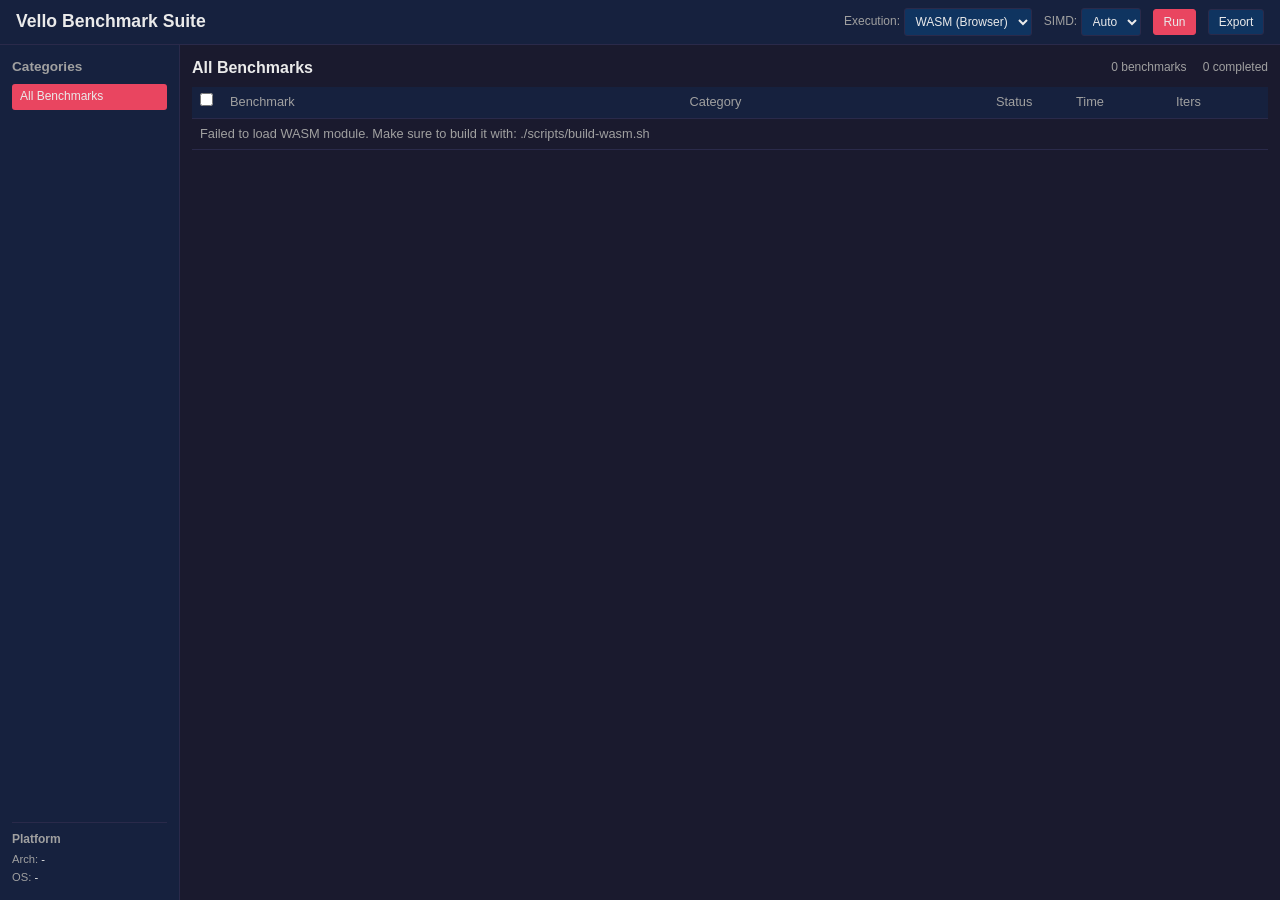
==== vello_bench_tauri/ui/index.html @ f8e4556a "More towards WASM" ====
<!DOCTYPE html>
<html lang="en">
<head>
    <meta charset="UTF-8">
    <meta name="viewport" content="width=device-width, initial-scale=1.0">
    <title>Vello Benchmark Suite</title>
    <link rel="stylesheet" href="style.css">
</head>
<body>
    <div class="app">
        <header class="header">
            <h1>Vello Benchmark Suite</h1>
            <div class="controls">
                <div class="control-group">
                    <label for="exec-mode">Execution:</label>
                    <select id="exec-mode">
                        <option value="native">Native (Tauri)</option>
                        <option value="wasm">WASM (Browser)</option>
                    </select>
                </div>
                <div class="control-group">
                    <label for="simd-level">SIMD:</label>
                    <select id="simd-level">
                        <option value="auto">Auto</option>
                    </select>
                </div>
                <button id="run-btn" class="btn btn-primary">Run</button>
                <button id="abort-btn" class="btn btn-abort" style="display: none;">Abort</button>
                <button id="export-results" class="btn">Export</button>
            </div>
        </header>

        <div class="main-content">
            <aside class="sidebar">
                <h2>Categories</h2>
                <ul id="category-list" class="category-list">
                    <li class="category-item active" data-category="all">All Benchmarks</li>
                </ul>
                <div class="platform-info">
                    <h3>Platform</h3>
                    <div id="platform-details">
                        <div>Arch: <span id="platform-arch">-</span></div>
                        <div>OS: <span id="platform-os">-</span></div>
                    </div>
                </div>
            </aside>

            <main class="benchmark-area">
                <div class="benchmark-header">
                    <h2 id="current-category">All Benchmarks</h2>
                    <div class="benchmark-stats">
                        <span id="bench-count">0 benchmarks</span>
                        <span id="bench-completed">0 completed</span>
                    </div>
                </div>
                <div class="table-container">
                    <table id="benchmark-table" class="benchmark-table">
                        <thead>
                            <tr>
                                <th class="col-select"><input type="checkbox" id="select-all" title="Select All"></th>
                                <th class="col-name">Benchmark</th>
                                <th class="col-category">Category</th>
                                <th class="col-status">Status</th>
                                <th class="col-mean">Time</th>
                                <th class="col-iters">Iters</th>
                            </tr>
                        </thead>
                        <tbody id="benchmark-tbody">
                        </tbody>
                    </table>
                </div>
            </main>
        </div>
    </div>

    <script src="app.js"></script>
</body>
</html>
---- vello_bench_tauri/ui/style.css ----
/* Vello Benchmark Suite Styles */

:root {
    --bg-primary: #1a1a2e;
    --bg-secondary: #16213e;
    --bg-tertiary: #0f3460;
    --text-primary: #eaeaea;
    --text-secondary: #a0a0a0;
    --accent-primary: #e94560;
    --accent-secondary: #0f3460;
    --success: #4caf50;
    --warning: #ff9800;
    --error: #f44336;
    --border: #2a2a4a;
    --warmup: #9c27b0;
}

* {
    margin: 0;
    padding: 0;
    box-sizing: border-box;
}

body {
    font-family: -apple-system, BlinkMacSystemFont, 'Segoe UI', Roboto, Oxygen, Ubuntu, sans-serif;
    background: var(--bg-primary);
    color: var(--text-primary);
    line-height: 1.4;
    font-size: 13px;
}

.app {
    display: flex;
    flex-direction: column;
    height: 100vh;
}

/* Header */
.header {
    background: var(--bg-secondary);
    padding: 0.5rem 1rem;
    border-bottom: 1px solid var(--border);
    display: flex;
    justify-content: space-between;
    align-items: center;
    flex-wrap: wrap;
    gap: 0.5rem;
}

.header h1 {
    font-size: 1.1rem;
    font-weight: 600;
    color: var(--text-primary);
}

.controls {
    display: flex;
    align-items: center;
    gap: 0.75rem;
    flex-wrap: wrap;
}

.control-group {
    display: flex;
    align-items: center;
    gap: 0.25rem;
}

.control-group label {
    font-size: 0.75rem;
    color: var(--text-secondary);
}

.control-group .unit {
    font-size: 0.7rem;
    color: var(--text-secondary);
}

select, input[type="number"] {
    background: var(--bg-tertiary);
    border: 1px solid var(--border);
    color: var(--text-primary);
    padding: 0.3rem 0.4rem;
    border-radius: 3px;
    font-size: 0.75rem;
}

input[type="number"] {
    width: 60px;
}

.btn {
    padding: 0.3rem 0.6rem;
    border: 1px solid var(--border);
    border-radius: 3px;
    background: var(--bg-tertiary);
    color: var(--text-primary);
    cursor: pointer;
    font-size: 0.75rem;
    transition: all 0.2s;
}

.btn:hover {
    background: var(--accent-secondary);
}

.btn-primary {
    background: var(--accent-primary);
    border-color: var(--accent-primary);
}

.btn-primary:hover:not(:disabled) {
    background: #d63850;
}

.btn:disabled {
    opacity: 0.5;
    cursor: not-allowed;
}

.btn-abort {
    background: var(--error);
    border-color: var(--error);
}

.btn-abort:hover {
    background: #d32f2f;
}

/* Main Content */
.main-content {
    display: flex;
    flex: 1;
    overflow: hidden;
}

/* Sidebar */
.sidebar {
    width: 180px;
    background: var(--bg-secondary);
    border-right: 1px solid var(--border);
    padding: 0.75rem;
    overflow-y: auto;
    display: flex;
    flex-direction: column;
}

.sidebar h2 {
    font-size: 0.85rem;
    margin-bottom: 0.5rem;
    color: var(--text-secondary);
}

.category-list {
    list-style: none;
    flex: 1;
}

.category-item {
    padding: 0.3rem 0.5rem;
    cursor: pointer;
    border-radius: 3px;
    margin-bottom: 0.15rem;
    font-size: 0.75rem;
    transition: background 0.2s;
    display: flex;
    align-items: center;
    gap: 0.25rem;
}

.category-item:hover {
    background: var(--bg-tertiary);
}

.category-item.active {
    background: var(--accent-primary);
}

.tree-toggle {
    font-size: 0.6rem;
    width: 10px;
    text-align: center;
    flex-shrink: 0;
    user-select: none;
}

.tree-spacer {
    width: 10px;
    flex-shrink: 0;
}

.platform-info {
    margin-top: auto;
    padding-top: 0.5rem;
    border-top: 1px solid var(--border);
}

.platform-info h3 {
    font-size: 0.75rem;
    color: var(--text-secondary);
    margin-bottom: 0.25rem;
}

#platform-details {
    font-size: 0.7rem;
    color: var(--text-secondary);
}

#platform-details div {
    margin-bottom: 0.15rem;
}

#platform-details span {
    color: var(--text-primary);
}

/* Benchmark Area */
.benchmark-area {
    flex: 1;
    padding: 0.75rem;
    overflow: hidden;
    display: flex;
    flex-direction: column;
}

.benchmark-header {
    display: flex;
    justify-content: space-between;
    align-items: center;
    margin-bottom: 0.5rem;
}

.benchmark-header h2 {
    font-size: 1rem;
}

.benchmark-stats {
    display: flex;
    gap: 1rem;
    font-size: 0.75rem;
    color: var(--text-secondary);
}

/* Table */
.table-container {
    flex: 1;
    overflow: auto;
}

.benchmark-table {
    width: 100%;
    border-collapse: collapse;
    font-size: 0.8rem;
}

.benchmark-table th,
.benchmark-table td {
    padding: 0.4rem 0.5rem;
    text-align: left;
    border-bottom: 1px solid var(--border);
}

.benchmark-table th {
    background: var(--bg-secondary);
    color: var(--text-secondary);
    font-weight: 500;
    position: sticky;
    top: 0;
    z-index: 1;
}

.benchmark-table tbody tr {
    transition: background 0.1s;
}

.benchmark-table tbody tr:hover {
    background: var(--bg-tertiary);
}

.benchmark-table tbody tr.selected {
    background: rgba(233, 69, 96, 0.2);
}

.benchmark-table tbody tr.running {
    background: rgba(255, 152, 0, 0.15);
}

.benchmark-table tbody tr.warmup {
    background: rgba(156, 39, 176, 0.15);
}

.benchmark-table tbody tr.queued {
    opacity: 0.7;
}

/* Column widths */
.col-select { width: 30px; text-align: center; }
.col-name { min-width: 150px; }
.col-category { min-width: 100px; }
.col-status { width: 80px; }
.col-mean { width: 100px; text-align: right; }
.col-iters { width: 100px; text-align: right; }

/* Checkbox */
.row-checkbox {
    width: 14px;
    height: 14px;
    cursor: pointer;
}

/* Status badge */
.status-badge {
    display: inline-block;
    padding: 0.1rem 0.4rem;
    border-radius: 10px;
    font-size: 0.7rem;
    text-transform: lowercase;
}

.status-badge.idle {
    background: var(--bg-tertiary);
    color: var(--text-secondary);
}

.status-badge.queued {
    background: var(--text-secondary);
    color: #000;
}

.status-badge.warmup {
    background: var(--warmup);
    color: #fff;
    animation: pulse 1.5s infinite;
}

.status-badge.running {
    background: var(--warning);
    color: #000;
    animation: pulse 1.5s infinite;
}

.status-badge.completed {
    background: var(--success);
    color: #fff;
}

@keyframes pulse {
    0%, 100% { opacity: 1; }
    50% { opacity: 0.7; }
}

/* Result values */
.result-mean {
    font-family: monospace;
    color: var(--success);
}

.result-iters {
    font-family: monospace;
    color: var(--text-secondary);
}

.no-results {
    font-size: 0.8rem;
    color: var(--text-secondary);
    text-align: center;
    padding: 2rem 0;
}

/* Responsive */
@media (max-width: 900px) {
    .sidebar {
        width: 150px;
    }
}

@media (max-width: 700px) {
    .sidebar {
        display: none;
    }
}
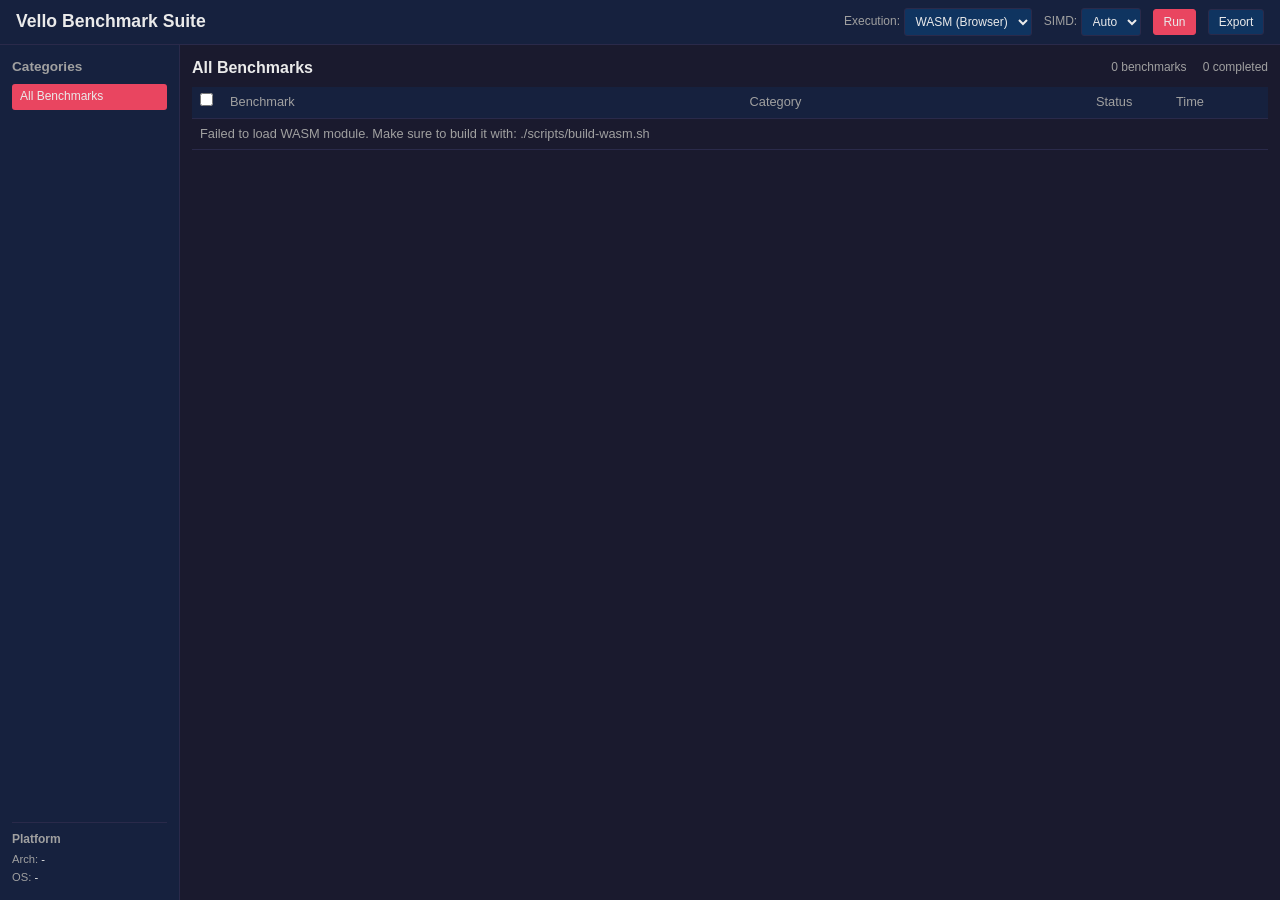
==== commit 174765e9: "More improvements" ====
--- a/vello_bench_tauri/ui/index.html
+++ b/vello_bench_tauri/ui/index.html
@@ -62,7 +62,6 @@
                                 <th class="col-category">Category</th>
                                 <th class="col-status">Status</th>
                                 <th class="col-mean">Time</th>
-                                <th class="col-iters">Iters</th>
                             </tr>
                         </thead>
                         <tbody id="benchmark-tbody">
--- a/vello_bench_tauri/ui/style.css
+++ b/vello_bench_tauri/ui/style.css
@@ -285,7 +285,7 @@
     background: rgba(255, 152, 0, 0.15);
 }
 
-.benchmark-table tbody tr.warmup {
+.benchmark-table tbody tr.calibrating {
     background: rgba(156, 39, 176, 0.15);
 }
 
@@ -299,7 +299,6 @@
 .col-category { min-width: 100px; }
 .col-status { width: 80px; }
 .col-mean { width: 100px; text-align: right; }
-.col-iters { width: 100px; text-align: right; }
 
 /* Checkbox */
 .row-checkbox {
@@ -327,7 +326,7 @@
     color: #000;
 }
 
-.status-badge.warmup {
+.status-badge.calibrating {
     background: var(--warmup);
     color: #fff;
     animation: pulse 1.5s infinite;
@@ -353,11 +352,6 @@
 .result-mean {
     font-family: monospace;
     color: var(--success);
-}
-
-.result-iters {
-    font-family: monospace;
-    color: var(--text-secondary);
 }
 
 .no-results {
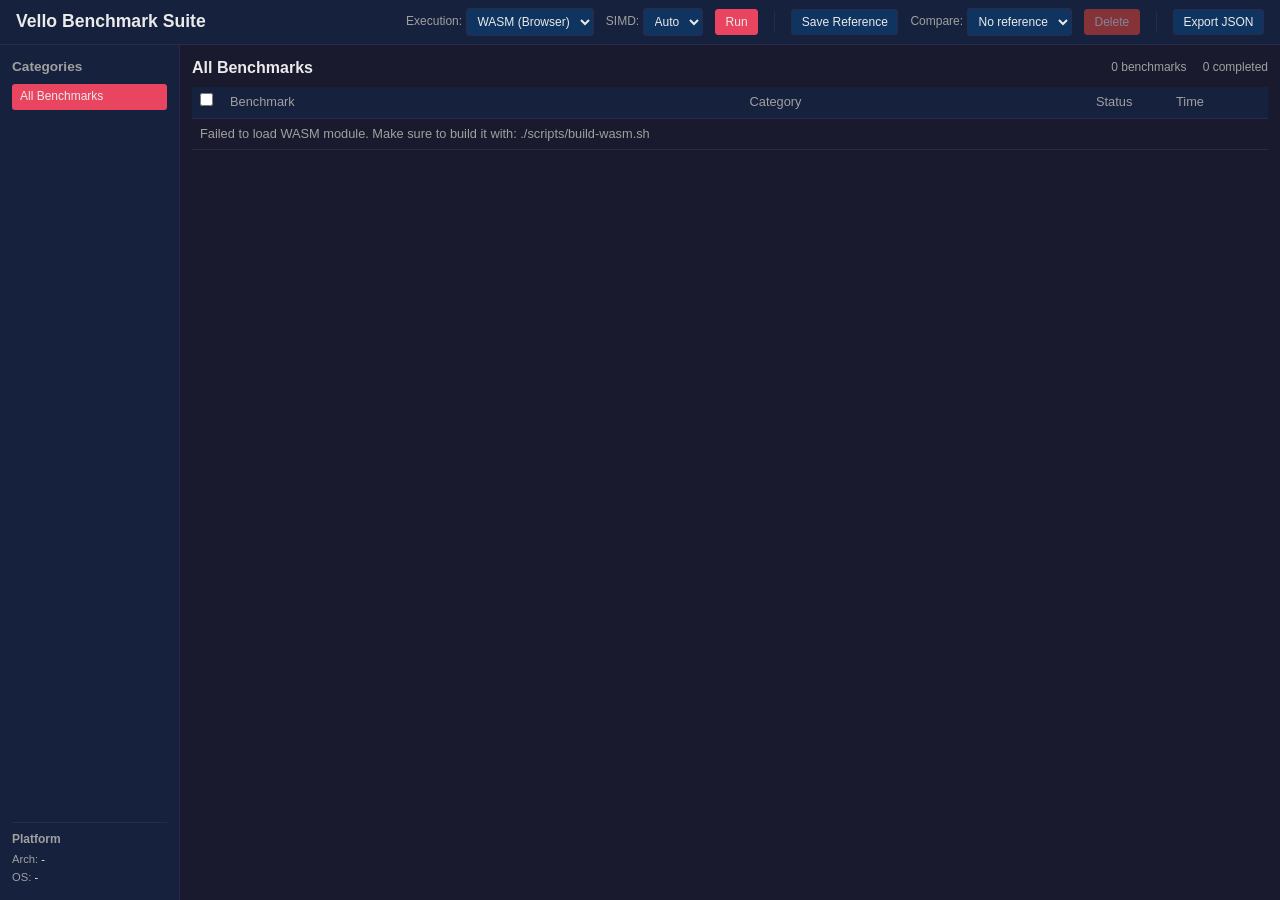
==== commit 2177df2b: "References" ====
--- a/vello_bench_tauri/ui/index.html
+++ b/vello_bench_tauri/ui/index.html
@@ -26,7 +26,17 @@
                 </div>
                 <button id="run-btn" class="btn btn-primary">Run</button>
                 <button id="abort-btn" class="btn btn-abort" style="display: none;">Abort</button>
-                <button id="export-results" class="btn">Export</button>
+                <span class="control-separator"></span>
+                <button id="save-reference-btn" class="btn">Save Reference</button>
+                <div class="control-group">
+                    <label for="reference-select">Compare:</label>
+                    <select id="reference-select">
+                        <option value="">No reference</option>
+                    </select>
+                </div>
+                <button id="delete-reference-btn" class="btn btn-danger" disabled>Delete</button>
+                <span class="control-separator"></span>
+                <button id="export-results" class="btn">Export JSON</button>
             </div>
         </header>
 
@@ -51,6 +61,7 @@
                     <div class="benchmark-stats">
                         <span id="bench-count">0 benchmarks</span>
                         <span id="bench-completed">0 completed</span>
+                        <span id="reference-indicator" class="reference-indicator" style="display: none;"></span>
                     </div>
                 </div>
                 <div class="table-container">
@@ -72,6 +83,19 @@
         </div>
     </div>
 
+    <!-- Save Reference Dialog -->
+    <div id="save-dialog" class="dialog-overlay" style="display: none;">
+        <div class="dialog">
+            <h3>Save Reference</h3>
+            <p>Enter a name for this reference:</p>
+            <input type="text" id="save-dialog-input" placeholder="e.g., baseline-v1">
+            <div class="dialog-buttons">
+                <button id="save-dialog-cancel" class="btn">Cancel</button>
+                <button id="save-dialog-confirm" class="btn btn-primary">Save</button>
+            </div>
+        </div>
+    </div>
+
     <script src="app.js"></script>
 </body>
 </html>
--- a/vello_bench_tauri/ui/style.css
+++ b/vello_bench_tauri/ui/style.css
@@ -85,6 +85,10 @@
     font-size: 0.75rem;
 }
 
+#reference-select {
+    max-width: 250px;
+}
+
 input[type="number"] {
     width: 60px;
 }
@@ -125,6 +129,22 @@
 
 .btn-abort:hover {
     background: #d32f2f;
+}
+
+.btn-danger {
+    background: var(--error);
+    border-color: var(--error);
+}
+
+.btn-danger:hover:not(:disabled) {
+    background: #d32f2f;
+}
+
+.control-separator {
+    width: 1px;
+    height: 20px;
+    background: var(--border);
+    margin: 0 0.25rem;
 }
 
 /* Main Content */
@@ -241,6 +261,11 @@
     color: var(--text-secondary);
 }
 
+.reference-indicator {
+    color: var(--accent-primary);
+    font-weight: 500;
+}
+
 /* Table */
 .table-container {
     flex: 1;
@@ -299,6 +324,8 @@
 .col-category { min-width: 100px; }
 .col-status { width: 80px; }
 .col-mean { width: 100px; text-align: right; }
+.col-ref { width: 100px; text-align: right; }
+.col-change { width: 120px; text-align: right; }
 
 /* Checkbox */
 .row-checkbox {
@@ -354,11 +381,89 @@
     color: var(--success);
 }
 
+.result-ref {
+    font-family: monospace;
+    color: var(--text-secondary);
+}
+
+.result-change {
+    font-family: monospace;
+    font-weight: 500;
+}
+
+.result-change.change-faster {
+    color: #4caf50;
+}
+
+.result-change.change-slower {
+    color: #f44336;
+}
+
+.result-change.change-similar {
+    color: var(--text-secondary);
+}
+
 .no-results {
     font-size: 0.8rem;
     color: var(--text-secondary);
     text-align: center;
     padding: 2rem 0;
+}
+
+/* Dialog */
+.dialog-overlay {
+    position: fixed;
+    top: 0;
+    left: 0;
+    right: 0;
+    bottom: 0;
+    background: rgba(0, 0, 0, 0.6);
+    display: flex;
+    align-items: center;
+    justify-content: center;
+    z-index: 1000;
+}
+
+.dialog {
+    background: var(--bg-secondary);
+    border: 1px solid var(--border);
+    border-radius: 8px;
+    padding: 1.5rem;
+    min-width: 300px;
+    max-width: 400px;
+}
+
+.dialog h3 {
+    margin: 0 0 0.5rem 0;
+    font-size: 1rem;
+}
+
+.dialog p {
+    margin: 0 0 1rem 0;
+    color: var(--text-secondary);
+    font-size: 0.85rem;
+}
+
+.dialog input[type="text"] {
+    width: 100%;
+    padding: 0.5rem;
+    background: var(--bg-tertiary);
+    border: 1px solid var(--border);
+    border-radius: 4px;
+    color: var(--text-primary);
+    font-size: 0.85rem;
+    margin-bottom: 1rem;
+}
+
+.dialog input[type="text"]:focus {
+    outline: none;
+    border-color: var(--accent-primary);
+}
+
+.dialog-buttons {
+    display: flex;
+    justify-content: flex-end;
+    gap: 0.5rem;
 }
 
 /* Responsive */
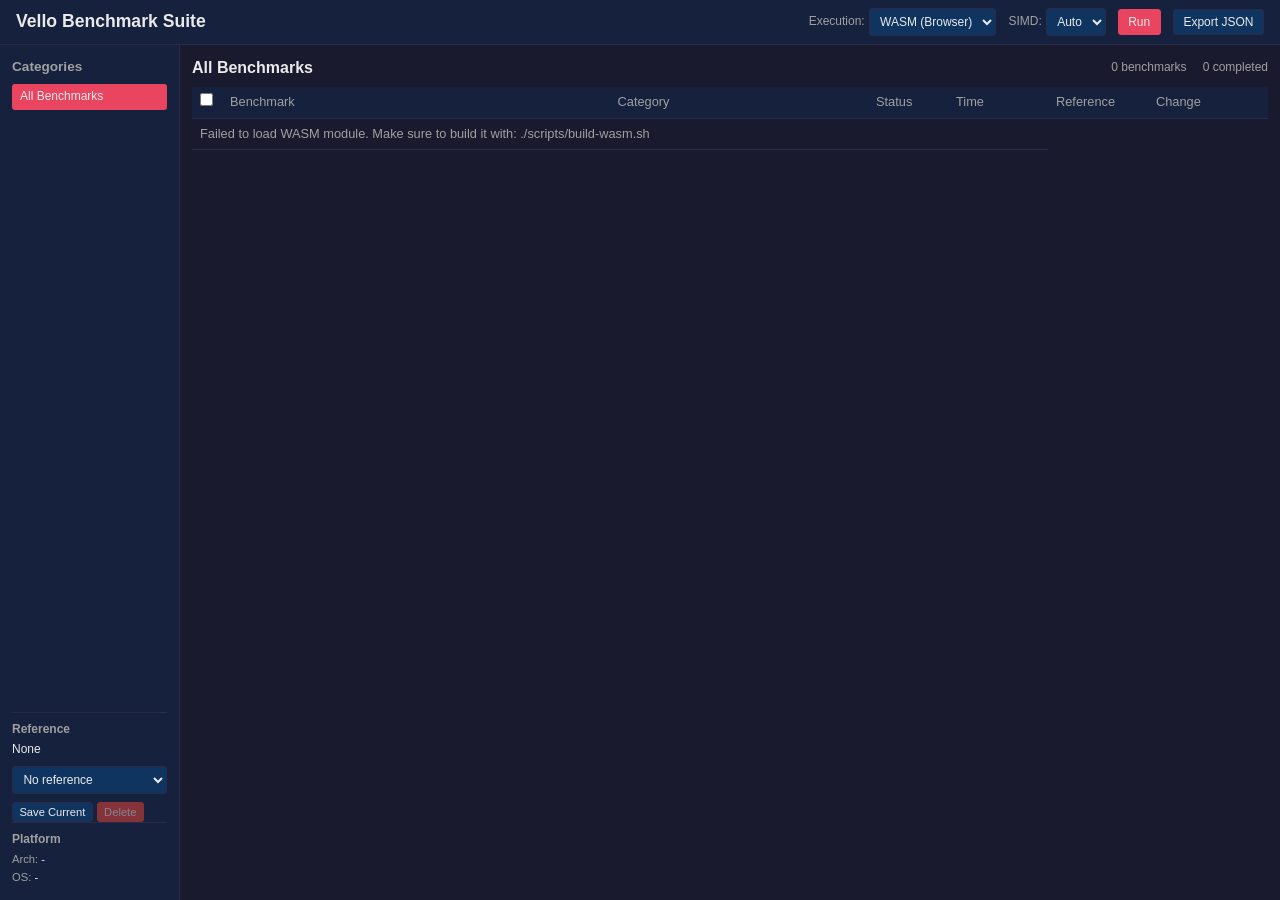
==== commit 39cf4171: "More changes" ====
--- a/vello_bench_tauri/ui/index.html
+++ b/vello_bench_tauri/ui/index.html
@@ -26,16 +26,6 @@
                 </div>
                 <button id="run-btn" class="btn btn-primary">Run</button>
                 <button id="abort-btn" class="btn btn-abort" style="display: none;">Abort</button>
-                <span class="control-separator"></span>
-                <button id="save-reference-btn" class="btn">Save Reference</button>
-                <div class="control-group">
-                    <label for="reference-select">Compare:</label>
-                    <select id="reference-select">
-                        <option value="">No reference</option>
-                    </select>
-                </div>
-                <button id="delete-reference-btn" class="btn btn-danger" disabled>Delete</button>
-                <span class="control-separator"></span>
                 <button id="export-results" class="btn">Export JSON</button>
             </div>
         </header>
@@ -46,6 +36,19 @@
                 <ul id="category-list" class="category-list">
                     <li class="category-item active" data-category="all">All Benchmarks</li>
                 </ul>
+                <div class="reference-panel" id="reference-panel">
+                    <h3>Reference</h3>
+                    <div class="reference-current">
+                        <span id="reference-current-name">None</span>
+                    </div>
+                    <select id="reference-select" class="reference-select">
+                        <option value="">No reference</option>
+                    </select>
+                    <div class="reference-actions">
+                        <button id="save-reference-btn" class="btn btn-small">Save Current</button>
+                        <button id="delete-reference-btn" class="btn btn-small btn-danger" disabled>Delete</button>
+                    </div>
+                </div>
                 <div class="platform-info">
                     <h3>Platform</h3>
                     <div id="platform-details">
@@ -61,7 +64,6 @@
                     <div class="benchmark-stats">
                         <span id="bench-count">0 benchmarks</span>
                         <span id="bench-completed">0 completed</span>
-                        <span id="reference-indicator" class="reference-indicator" style="display: none;"></span>
                     </div>
                 </div>
                 <div class="table-container">
@@ -73,6 +75,8 @@
                                 <th class="col-category">Category</th>
                                 <th class="col-status">Status</th>
                                 <th class="col-mean">Time</th>
+                                <th class="col-ref">Reference</th>
+                                <th class="col-change">Change</th>
                             </tr>
                         </thead>
                         <tbody id="benchmark-tbody">
@@ -96,6 +100,18 @@
         </div>
     </div>
 
+    <!-- Confirm Dialog -->
+    <div id="confirm-dialog" class="dialog-overlay" style="display: none;">
+        <div class="dialog">
+            <h3 id="confirm-dialog-title">Confirm</h3>
+            <p id="confirm-dialog-message"></p>
+            <div class="dialog-buttons">
+                <button id="confirm-dialog-cancel" class="btn">Cancel</button>
+                <button id="confirm-dialog-confirm" class="btn btn-danger">Delete</button>
+            </div>
+        </div>
+    </div>
+
     <script src="app.js"></script>
 </body>
 </html>
--- a/vello_bench_tauri/ui/style.css
+++ b/vello_bench_tauri/ui/style.css
@@ -85,9 +85,6 @@
     font-size: 0.75rem;
 }
 
-#reference-select {
-    max-width: 250px;
-}
 
 input[type="number"] {
     width: 60px;
@@ -140,12 +137,6 @@
     background: #d32f2f;
 }
 
-.control-separator {
-    width: 1px;
-    height: 20px;
-    background: var(--border);
-    margin: 0 0.25rem;
-}
 
 /* Main Content */
 .main-content {
@@ -234,6 +225,51 @@
     color: var(--text-primary);
 }
 
+/* Reference Panel */
+.reference-panel {
+    padding-top: 0.5rem;
+    border-top: 1px solid var(--border);
+}
+
+.reference-panel h3 {
+    font-size: 0.75rem;
+    color: var(--text-secondary);
+    margin-bottom: 0.25rem;
+}
+
+.reference-current {
+    font-size: 0.75rem;
+    margin-bottom: 0.5rem;
+}
+
+#reference-current-name {
+    color: var(--text-primary);
+}
+
+#reference-current-name strong {
+    color: var(--accent-primary);
+}
+
+.reference-meta {
+    font-size: 0.65rem;
+    color: var(--text-secondary);
+}
+
+.reference-select {
+    width: 100%;
+    margin-bottom: 0.5rem;
+}
+
+.reference-actions {
+    display: flex;
+    gap: 0.25rem;
+}
+
+.btn-small {
+    padding: 0.2rem 0.4rem;
+    font-size: 0.7rem;
+}
+
 /* Benchmark Area */
 .benchmark-area {
     flex: 1;
@@ -259,11 +295,6 @@
     gap: 1rem;
     font-size: 0.75rem;
     color: var(--text-secondary);
-}
-
-.reference-indicator {
-    color: var(--accent-primary);
-    font-weight: 500;
 }
 
 /* Table */
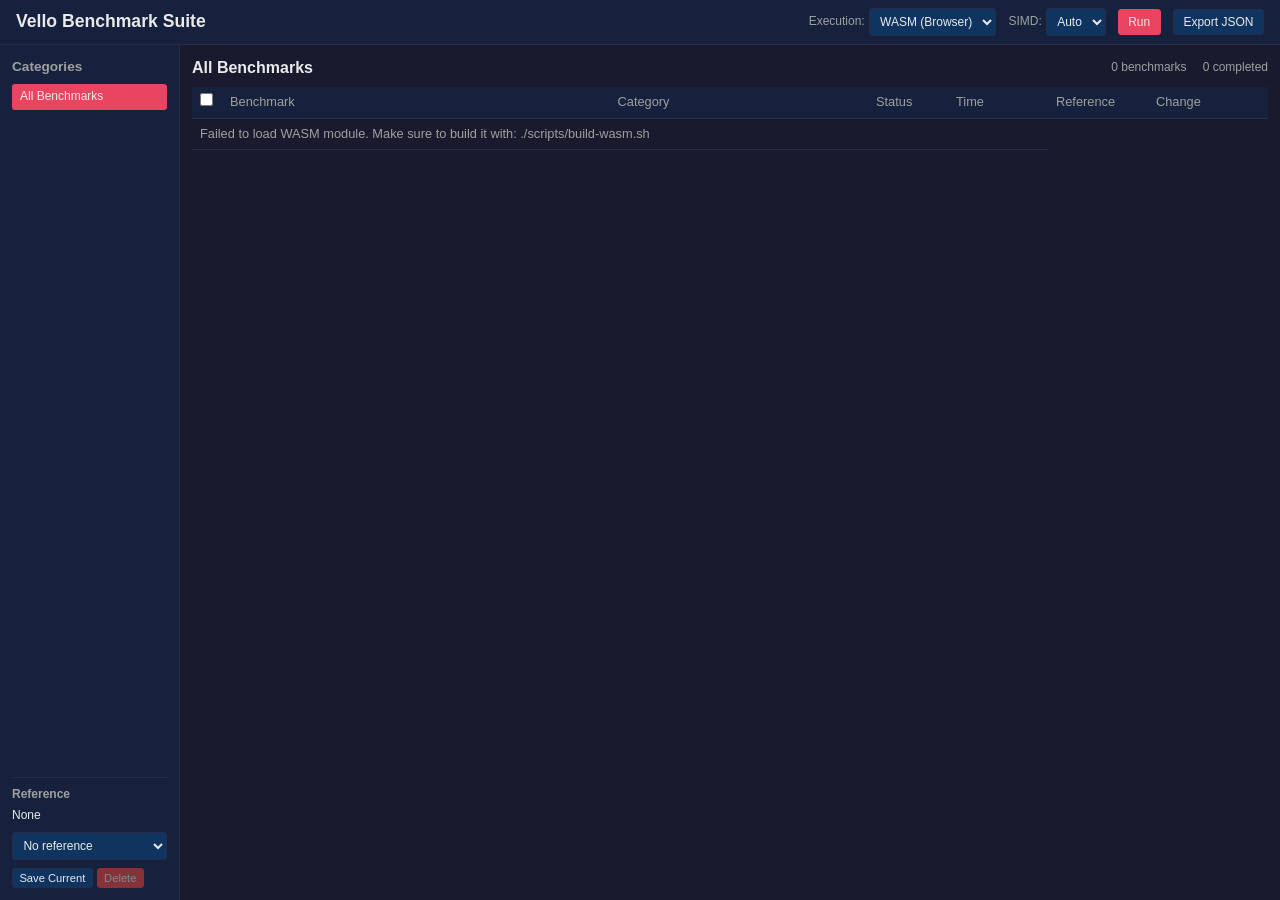
==== commit e2cacb1b: "Remove platform info" ====
--- a/vello_bench_tauri/ui/index.html
+++ b/vello_bench_tauri/ui/index.html
@@ -47,13 +47,6 @@
                     <div class="reference-actions">
                         <button id="save-reference-btn" class="btn btn-small">Save Current</button>
                         <button id="delete-reference-btn" class="btn btn-small btn-danger" disabled>Delete</button>
-                    </div>
-                </div>
-                <div class="platform-info">
-                    <h3>Platform</h3>
-                    <div id="platform-details">
-                        <div>Arch: <span id="platform-arch">-</span></div>
-                        <div>OS: <span id="platform-os">-</span></div>
                     </div>
                 </div>
             </aside>
--- a/vello_bench_tauri/ui/style.css
+++ b/vello_bench_tauri/ui/style.css
@@ -200,30 +200,6 @@
     flex-shrink: 0;
 }
 
-.platform-info {
-    margin-top: auto;
-    padding-top: 0.5rem;
-    border-top: 1px solid var(--border);
-}
-
-.platform-info h3 {
-    font-size: 0.75rem;
-    color: var(--text-secondary);
-    margin-bottom: 0.25rem;
-}
-
-#platform-details {
-    font-size: 0.7rem;
-    color: var(--text-secondary);
-}
-
-#platform-details div {
-    margin-bottom: 0.15rem;
-}
-
-#platform-details span {
-    color: var(--text-primary);
-}
 
 /* Reference Panel */
 .reference-panel {
